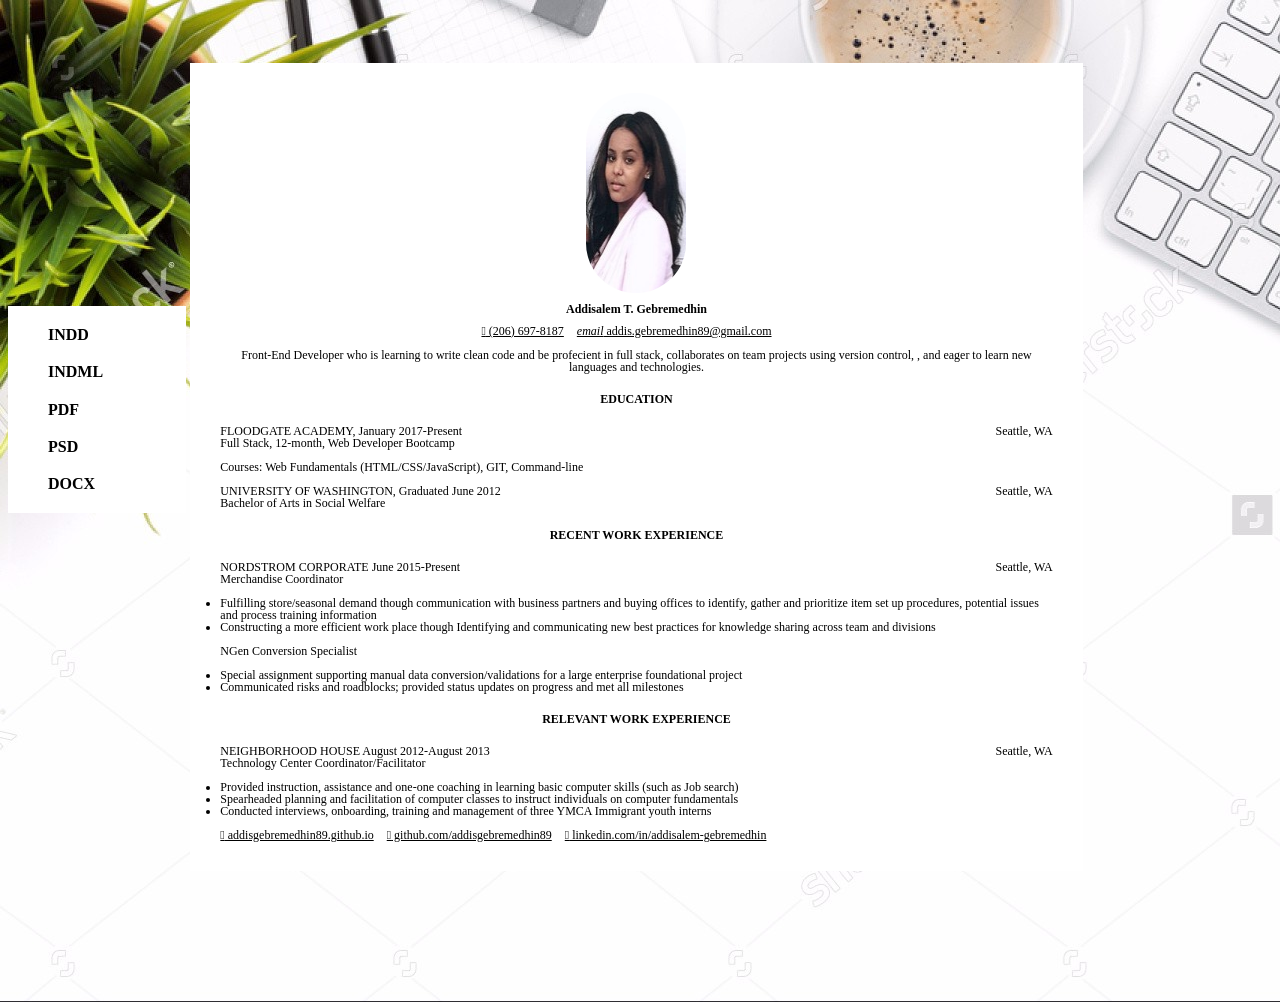
==== index.html @ 22fc40be "swapped location and position dates" ====
<!DOCTYPE html>
<html lang="en">
    <head>
        <meta charset="UTF-8">
        <link rel="stylesheet" type="text/css" href="css/style.css">
        <link rel="stylesheet" id="google-fonts-css" href="http://fonts.googleapis.com/css?subset=latin%2Clatin-ext%2Ccyrillic%2Ccyrillic-ext&amp;family=Lato%3A300%2C300italic%2C400%2C400italic%2C700%2C700italic%2C900%2C900italic%7COswald%3A300%2C300italic%2C400%2C400italic%2C700%2C700italic%2C900%2C900italic+rel%3D%27stylesheet%27+type%3D%27text%2Fcss&amp;ver=4.6.3" type="text/css" media="all">
        <link href="https://fonts.googleapis.com/css?family=Coda+Caption:800|Holtwood+One+SC" rel="stylesheet">
        <title>Addisalem Gebremedhin Resume</title>
    </head>
    <body>
      <div class= "container">
        <img src="images/background.jpg" id="bg" alt="office desktop with plant and office supplies">
          <div class= "left-box">
            <h4>INDD</h4>
            <h4>INDML</h4>
            <h4>PDF</h4>
            <h4>PSD</h4>
            <h4>DOCX</h4>
          </div>
          <div class= "resume-box">
              <div class="row">
                <img id="profile" class="responsive-img circle" src="images/addis.jpg">
              </div>
              <div class="row">
								<h2 class="orange-text">Addisalem T. Gebremedhin</h2>
							</div>
							<div class="row resume-links">
								<a class="resume-links" href="tel:1-206-697-8187"><i class="link-icons">&#xf1be;</i> (206) 697-8187</a>
								<a class="resume-links" href="mailto:addis.gebremedhin89@gmail.com"><i class="link-icons">email</i> addis.gebremedhin89@gmail.com</a>
							</div>
							<div class="row">
								<div class="divider">
								<p class="margins">Front-End Developer who is learning to write clean code and be profecient in full stack, collaborates on team projects using version control, , and eager to learn new languages and technologies.</p>
							</div>
<!-- **** START Education **** -->
							<div class="row">
								<h5 class="blue-text">Education</h5>
<!-- Floodgate Academy -->
								<ul class="left-align">
									<li><span class="sm-header">FLOODGATE ACADEMY, </span> January 2017-Present <span class="right">Seattle, WA</span></li>
									<li class="italic">Full Stack, 12-month, Web Developer Bootcamp</li>
								</ul>
								<ul class="left-align indent">
									<li><i class="tiny material-icons"></i> Courses: Web Fundamentals (HTML/CSS/JavaScript), GIT, Command-line</li>
								</ul>
<!-- University of Washington -->
								<ul class="left-align">
									<li><span class="sm-header">UNIVERSITY OF WASHINGTON, </span> Graduated June 2012 <span class="right"> Seattle, WA</span></li>
									<li class="italic">Bachelor of Arts in Social Welfare</li>
								</ul>
							</div>
							<!--closes education div-->
<!-- **** END Education **** -->
<!-- **** START Work Experience **** -->
							<div class="row">
								<h5 class="blue-text">Recent Work Experience</h5>
<!-- Nordstrom Corporate -->
								<ul class="left-align">
									<li><span class="sm-header">NORDSTROM CORPORATE</span> June 2015-Present <span class="right">Seattle, WA</span></li>
									<li class="italic">Merchandise Coordinator</li>
								</ul>
								<ul class="left-align indent">
									<li class= "position-details">Fulfilling store/seasonal demand though communication with business partners and buying offices to identify, gather and prioritize item set up procedures, potential issues and process training information</li>
                  <li class= "position-details">Constructing a more efficient work place though Identifying and communicating new best practices for knowledge sharing across team and divisions</li>
								</ul>
								<ul class="left-align">
									<li class="italic">NGen Conversion Specialist</li>
								</ul>
								<ul class="left-align indent">
									<li class= "position-details">Special assignment supporting manual data conversion/validations for a large enterprise foundational project</li>
                  <li class= "position-details">Communicated risks and roadblocks; provided status updates on progress and met all milestones</li>
								</ul>
<!-- **** END Recent Work Experience **** -->
<!-- **** START RelevantWork Experience **** -->
							<div class="row">
								<h5 class="blue-text">Relevant Work Experience</h5>
<!-- Neighborhood House -->
                <ul class="left-align">
									<li><span class="sm-header">NEIGHBORHOOD HOUSE</span> August 2012-August 2013 <span class="right">Seattle, WA</span></li>
									<li class="italic">Technology Center Coordinator/Facilitator</li>
								</ul>
								<ul class="left-align indent">
									<li class= "position-details">Provided instruction, assistance and one-one coaching in learning basic computer skills (such as Job search)</li>
                  <li class= "position-details">Spearheaded planning and facilitation of computer classes to instruct individuals on computer fundamentals</li>
                  <li class= "position-details">Conducted interviews, onboarding, training and management of three YMCA Immigrant youth interns</li>
								</ul>
							</div>
<!-- **** Resume links **** -->
<div class="nav-bar">
							<div class="row">
								<a class="resume-links" href="https://www.addisgebremedhin89.github.io"><i class="tiny material-icons">&#xf172;</i> addisgebremedhin89.github.io</a>
								<a class="resume-links" href="https://github.com/addisgebremedhin89"><i class="tiny material-icons">&#xf173;</i> github.com/addisgebremedhin89</a>
								<a class="resume-links" href="https://www.linkedin.com/in/addisalem-gebremedhin-8a791842"><i class="tiny material-icons">&#xf19d;</i> linkedin.com/in/addisalem-gebremedhin</a>
							</div>
          </div>
          <!--closes resume box-->
      </div>
      <!--closes container div-->
    </body>
  </html>
---- css/style.css ----
/*++++++++++++++++++++++++++++++++++++++++++++++++++++++++
                          RESET
++++++++++++++++++++++++++++++++++++++++++++++++++++++++*/

/* http://meyerweb.com/eric/tools/css/reset/ 2. v2.0 | 20110126
  License: none (public domain)
*/

html, body, div, span, applet, object, iframe,
h1, h2, h3, h4, h5, h6, p, blockquote, pre,
a, abbr, acronym, address, big, cite, code,
del, dfn, em, img, ins, kbd, q, s, samp,
small, strike, strong, sub, sup, tt, var,
b, u, i, center,
dl, dt, dd, ol, ul, li,
fieldset, form, label, legend,
table, caption, tbody, tfoot, thead, tr, th, td,
article, aside, canvas, details, embed,
figure, figcaption, footer, header, hgroup,
menu, nav, output, ruby, section, summary,
time, mark, audio, video {
  padding: 0;
  border: 0;
  font-size: 100%;
  vertical-align: baseline;
}
/* HTML5 display-role reset for older browsers */
article, aside, details, figcaption, figure,
footer, header, hgroup, menu, nav, section {
  display: block;
}
body {
  line-height: 1;
}
ol, ul {
  list-style: none;
}
blockquote, q {
  quotes: none;
}
blockquote:before, blockquote:after,
q:before, q:after {
  content: '';
  content: none;
}
table {
  border-collapse: collapse;
  border-spacing: 0;
}

/*++++++++++++++++++++++++++++++++++++++++++++++++++++++++
                          BODY
++++++++++++++++++++++++++++++++++++++++++++++++++++++++*/

.container {
  background-image: url("background.jpg");
  background-size: cover;
  padding-top: 55px;
  padding-right: 75px;
}
#bg {
  position: absolute;
  top: 0;
  left: 0;
}
.left-box {
  width: 15%;
  height: 70%;
  background-color: rgb(255,255,255);
  display: inline-block;
  position: relative;
  bottom: 350px;
}
h4 {
  text-indent: 40px;
}

.resume-box {
  width: 70%;
  height: 70%;
  padding: 30px;
  background-color: rgb(255,255,255);
  /*border: 1px solid #090404;*/
  display: inline-block;
  position: relative;
}

#profile {
  border-radius: 50px;
  width: 100px;
  height: 200px;
  max-width: 100%;
  margin: auto;
  display: block;
}
.orange-text {
 text-align: center;
}

.margins {
 text-align: center;
}

.resume-links {
	color: #000;
	padding-right: 10px;
  text-align: center;
}
.row {
  /*border: 1px solid #090404;
  margin-left: 50%;
  margin-right: 50%;
  padding: 10px;
  margin: 5px auto;*/
  font: sans-serif;
  font-size: 12px;
  /*line-height: 50px;
  font-weight: bold;
  max-width: 100%;
  text-align: center;
  text-transform: uppercase;
  display: block;
  width: 40%;*/
}

.blue-text {
  text-align: center;
  text-transform: uppercase;
}
.position-details {
  list-style: disc;
}

.resume-header2 {
  text-decoration: underline;
}

.right {
  float: right;
}

.sm-header {
  text-align: center;
}
/*.resume-image {
  position: relative;
  margin: auto;
}*/


.resume-content {
  background-color: #FFFFFF;
  position: relative;
  font: 300 16px/22px 'Oswald', Arial, Verdana, 'Helvetica Neue', Helvetica, sans-serif;
  background-color: rgb(255,255,255);
  /*text-align: center;*/
  font-size: 10px;
}
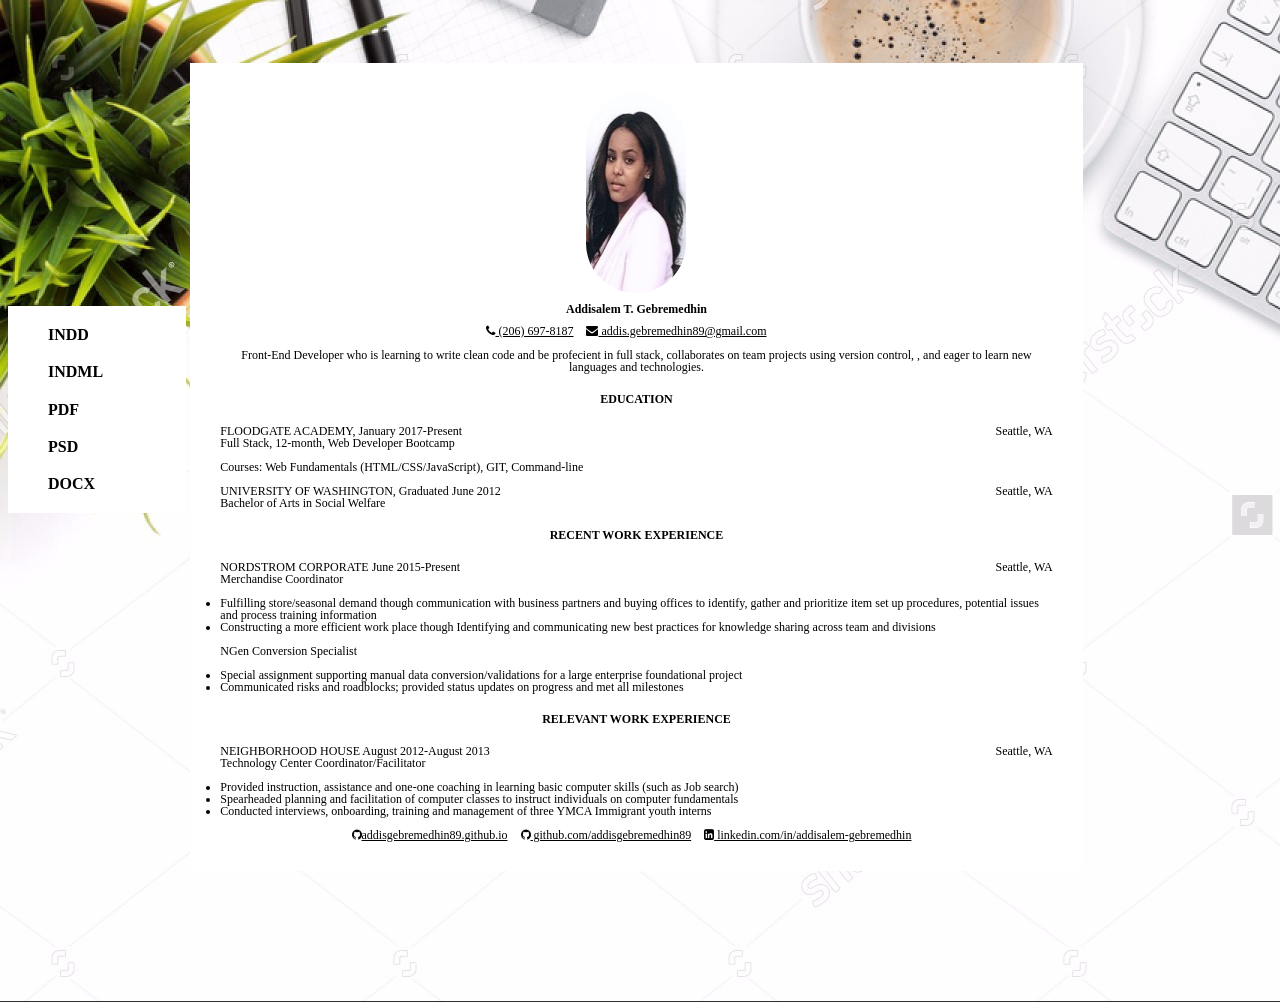
==== commit 69f3da0f: "successfully added icons to resume" ====
--- a/index.html
+++ b/index.html
@@ -2,9 +2,13 @@
 <html lang="en">
     <head>
         <meta charset="UTF-8">
+        <link rel="stylesheet" href="jquery-ui.css">
+        <script src="jquery.js"></script>
+        <script src="jquery-ui.js"></script>
         <link rel="stylesheet" type="text/css" href="css/style.css">
         <link rel="stylesheet" id="google-fonts-css" href="http://fonts.googleapis.com/css?subset=latin%2Clatin-ext%2Ccyrillic%2Ccyrillic-ext&amp;family=Lato%3A300%2C300italic%2C400%2C400italic%2C700%2C700italic%2C900%2C900italic%7COswald%3A300%2C300italic%2C400%2C400italic%2C700%2C700italic%2C900%2C900italic+rel%3D%27stylesheet%27+type%3D%27text%2Fcss&amp;ver=4.6.3" type="text/css" media="all">
         <link href="https://fonts.googleapis.com/css?family=Coda+Caption:800|Holtwood+One+SC" rel="stylesheet">
+        <link rel="stylesheet" href="font-awesome-4.7.0/css/font-awesome.min.css">
         <title>Addisalem Gebremedhin Resume</title>
     </head>
     <body>
@@ -22,11 +26,11 @@
                 <img id="profile" class="responsive-img circle" src="images/addis.jpg">
               </div>
               <div class="row">
-								<h2 class="orange-text">Addisalem T. Gebremedhin</h2>
+								<h2 id="my-name">Addisalem T. Gebremedhin</h2>
 							</div>
 							<div class="row resume-links">
-								<a class="resume-links" href="tel:1-206-697-8187"><i class="link-icons">&#xf1be;</i> (206) 697-8187</a>
-								<a class="resume-links" href="mailto:addis.gebremedhin89@gmail.com"><i class="link-icons">email</i> addis.gebremedhin89@gmail.com</a>
+								<a class="resume-links" href="tel:1-206-697-8187"><i class="fa fa-phone" aria-hidden="true"></i> (206) 697-8187</a>
+								<a class="resume-links" href="mailto:addis.gebremedhin89@gmail.com"><i class="fa fa-envelope" aria-hidden="true"></i> addis.gebremedhin89@gmail.com</a>
 							</div>
 							<div class="row">
 								<div class="divider">
@@ -88,9 +92,9 @@
 <!-- **** Resume links **** -->
 <div class="nav-bar">
 							<div class="row">
-								<a class="resume-links" href="https://www.addisgebremedhin89.github.io"><i class="tiny material-icons">&#xf172;</i> addisgebremedhin89.github.io</a>
-								<a class="resume-links" href="https://github.com/addisgebremedhin89"><i class="tiny material-icons">&#xf173;</i> github.com/addisgebremedhin89</a>
-								<a class="resume-links" href="https://www.linkedin.com/in/addisalem-gebremedhin-8a791842"><i class="tiny material-icons">&#xf19d;</i> linkedin.com/in/addisalem-gebremedhin</a>
+								<a class="resume-links" href="https://www.addisgebremedhin89.github.io"> <i class="fa fa-github" aria-hidden="true"></i>addisgebremedhin89.github.io</a>
+								<a class="resume-links" href="https://github.com/addisgebremedhin89"><i class="fa fa-github" aria-hidden="true"></i> github.com/addisgebremedhin89</a>
+								<a class="resume-links" href="https://www.linkedin.com/in/addisalem-gebremedhin-8a791842"><i class="fa fa-linkedin-square" aria-hidden="true"></i> linkedin.com/in/addisalem-gebremedhin</a>
 							</div>
           </div>
           <!--closes resume box-->
--- a/css/style.css
+++ b/css/style.css
@@ -93,7 +93,7 @@
   margin: auto;
   display: block;
 }
-.orange-text {
+#my-name {
  text-align: center;
 }
 
@@ -156,3 +156,12 @@
   /*text-align: center;*/
   font-size: 10px;
 }
+
+.nav-bar {
+ text-align: center;
+}
+
+/*++++++++++++++++++++++++++++++++++++++++++++++++++++++++
+                        RESPONSIVE
+++++++++++++++++++++++++++++++++++++++++++++++++++++++++*/
+
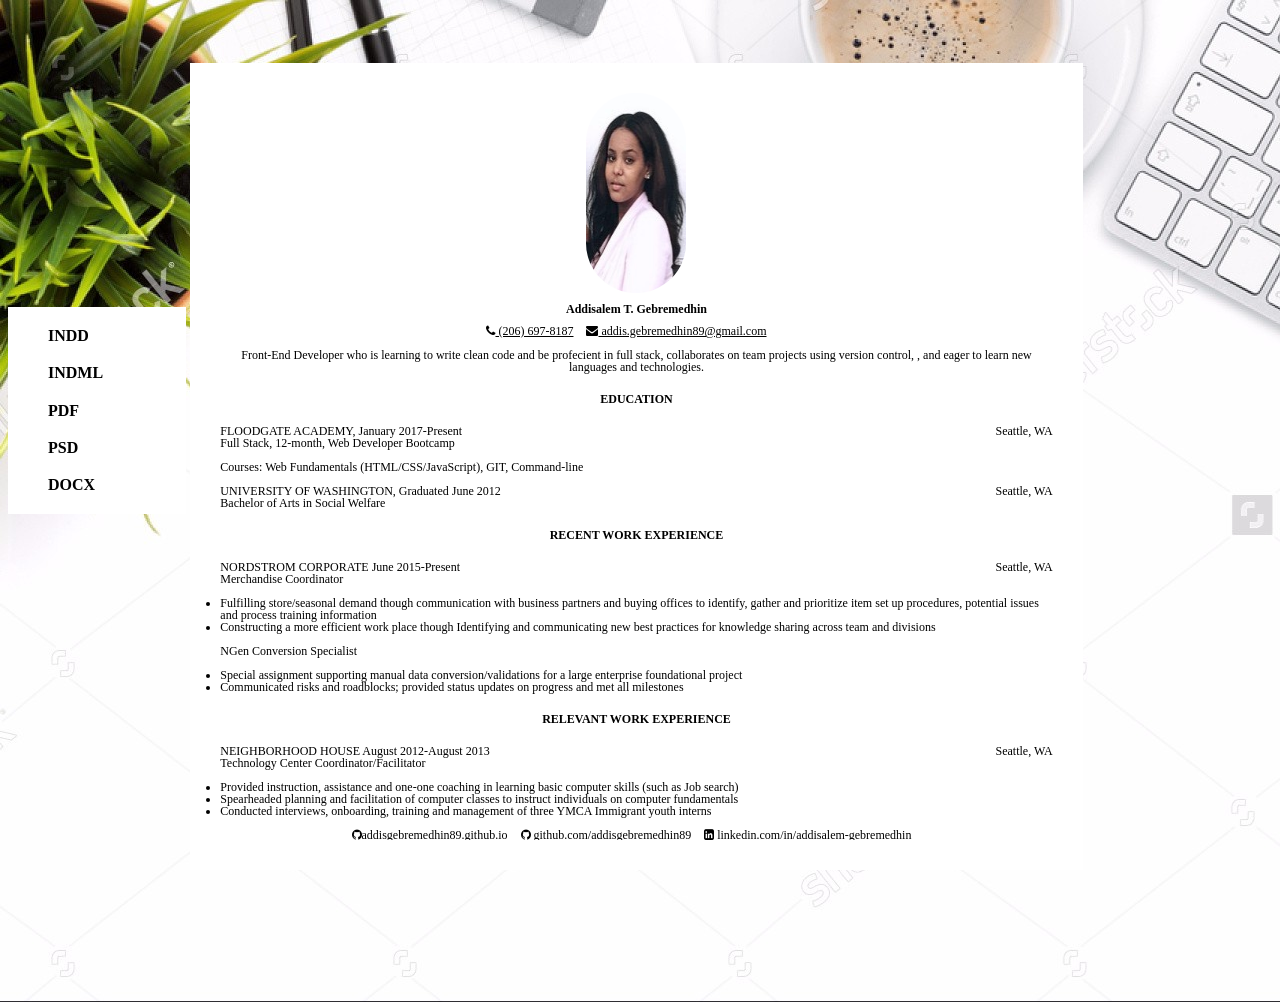
==== commit 42626dab: "slide up and down on nav bar" ====
--- a/index.html
+++ b/index.html
@@ -3,8 +3,20 @@
     <head>
         <meta charset="UTF-8">
         <link rel="stylesheet" href="jquery-ui.css">
+        <!--<link type="text/javascript" src="script.js">-->
         <script src="jquery.js"></script>
         <script src="jquery-ui.js"></script>
+        <script>
+        $(document).ready(function(){
+         $("#profile").draggable();
+         $(".left-align").selectable();
+         $("li").resizable();
+         $(".container").fadeIn(1000);
+         $(".nav-bar").slideUp(8000).slideDown(8000);
+         
+      });
+        
+        </script>
         <link rel="stylesheet" type="text/css" href="css/style.css">
         <link rel="stylesheet" id="google-fonts-css" href="http://fonts.googleapis.com/css?subset=latin%2Clatin-ext%2Ccyrillic%2Ccyrillic-ext&amp;family=Lato%3A300%2C300italic%2C400%2C400italic%2C700%2C700italic%2C900%2C900italic%7COswald%3A300%2C300italic%2C400%2C400italic%2C700%2C700italic%2C900%2C900italic+rel%3D%27stylesheet%27+type%3D%27text%2Fcss&amp;ver=4.6.3" type="text/css" media="all">
         <link href="https://fonts.googleapis.com/css?family=Coda+Caption:800|Holtwood+One+SC" rel="stylesheet">
--- a/css/style.css
+++ b/css/style.css
@@ -97,6 +97,9 @@
  text-align: center;
 }
 
+.left-align .ui-selected {
+  color: orange;
+}
 .margins {
  text-align: center;
 }
@@ -165,3 +168,27 @@
                         RESPONSIVE
 ++++++++++++++++++++++++++++++++++++++++++++++++++++++++*/
 
+@media only screen and (max-device-width: 375px) and (max-device-height: 667px) {
+
+  .container {
+    width:100%;
+  }
+  
+  #bg {
+    width:100%;
+  }
+
+}
+
+@media only screen and (max-device-width: 800px)  {
+
+  .container {
+    width:100%;
+  }
+  
+  #bg {
+    width:100%;
+  }
+
+}
+
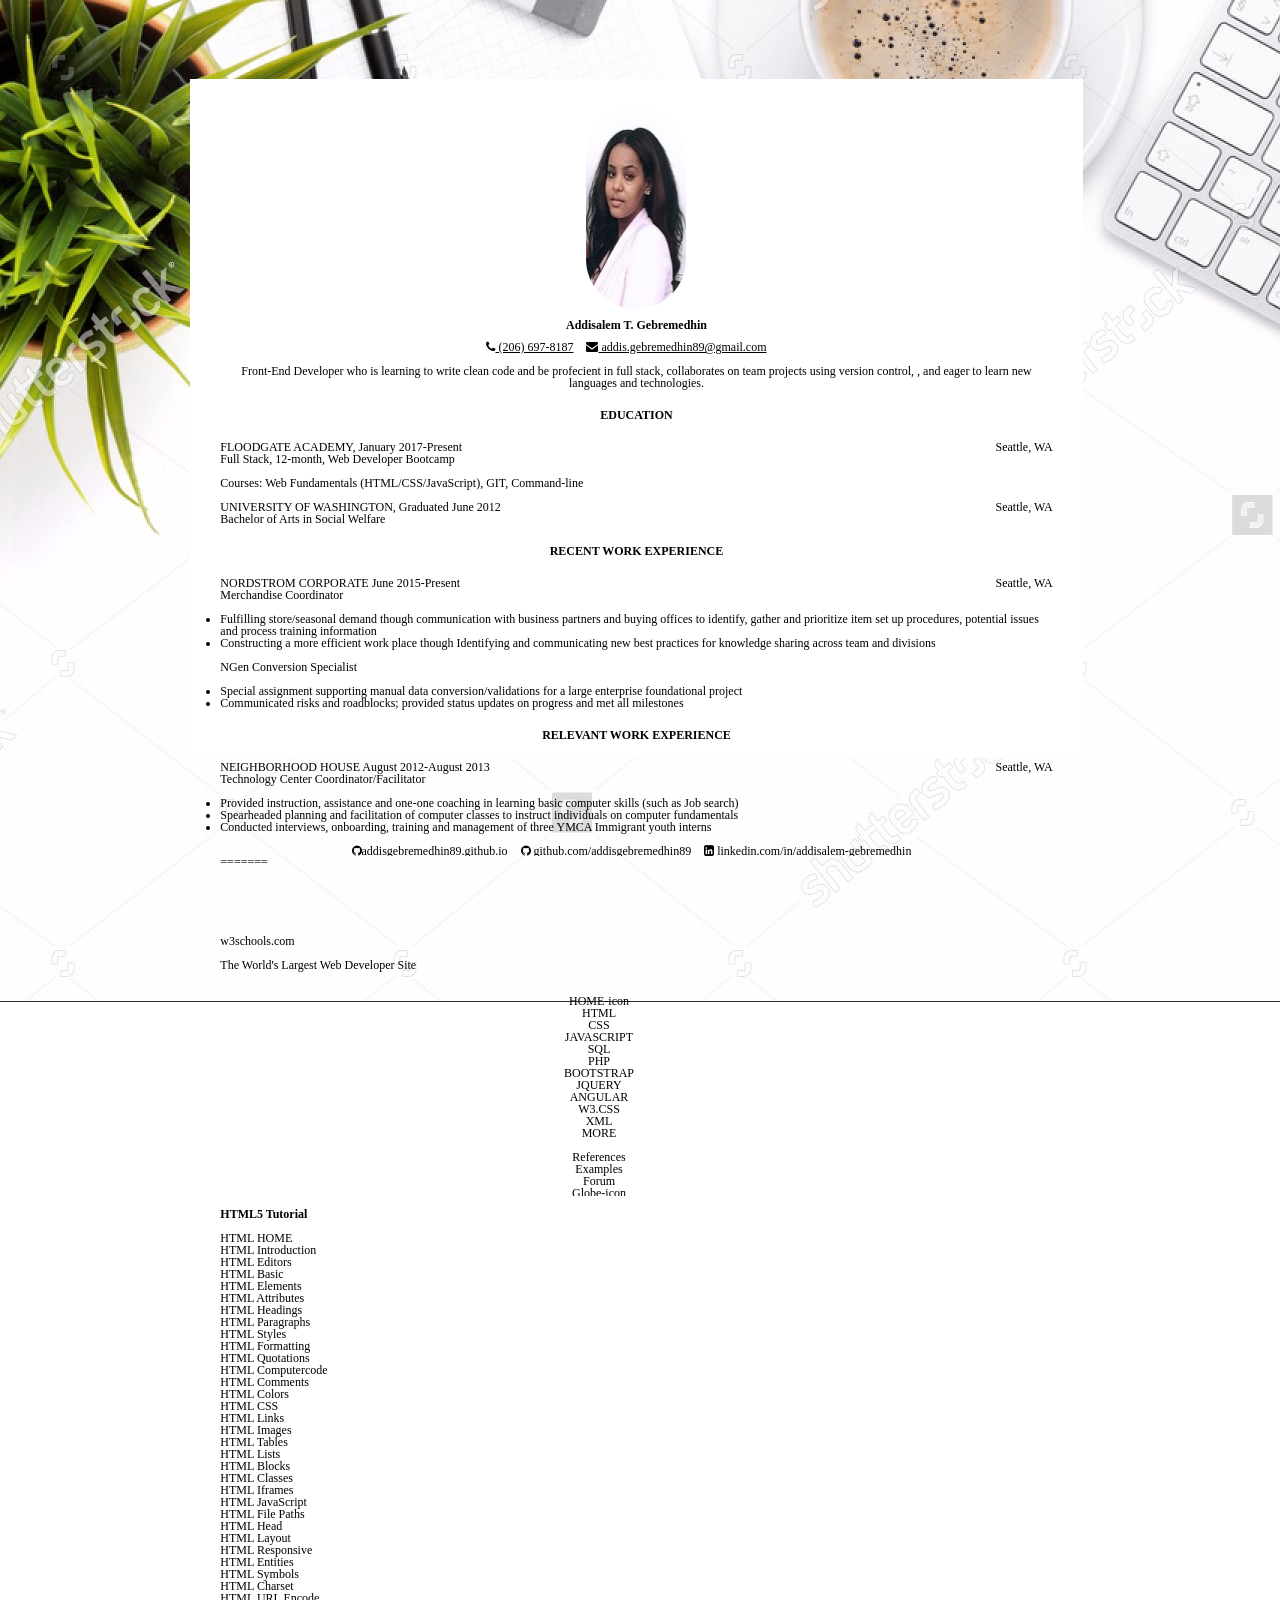
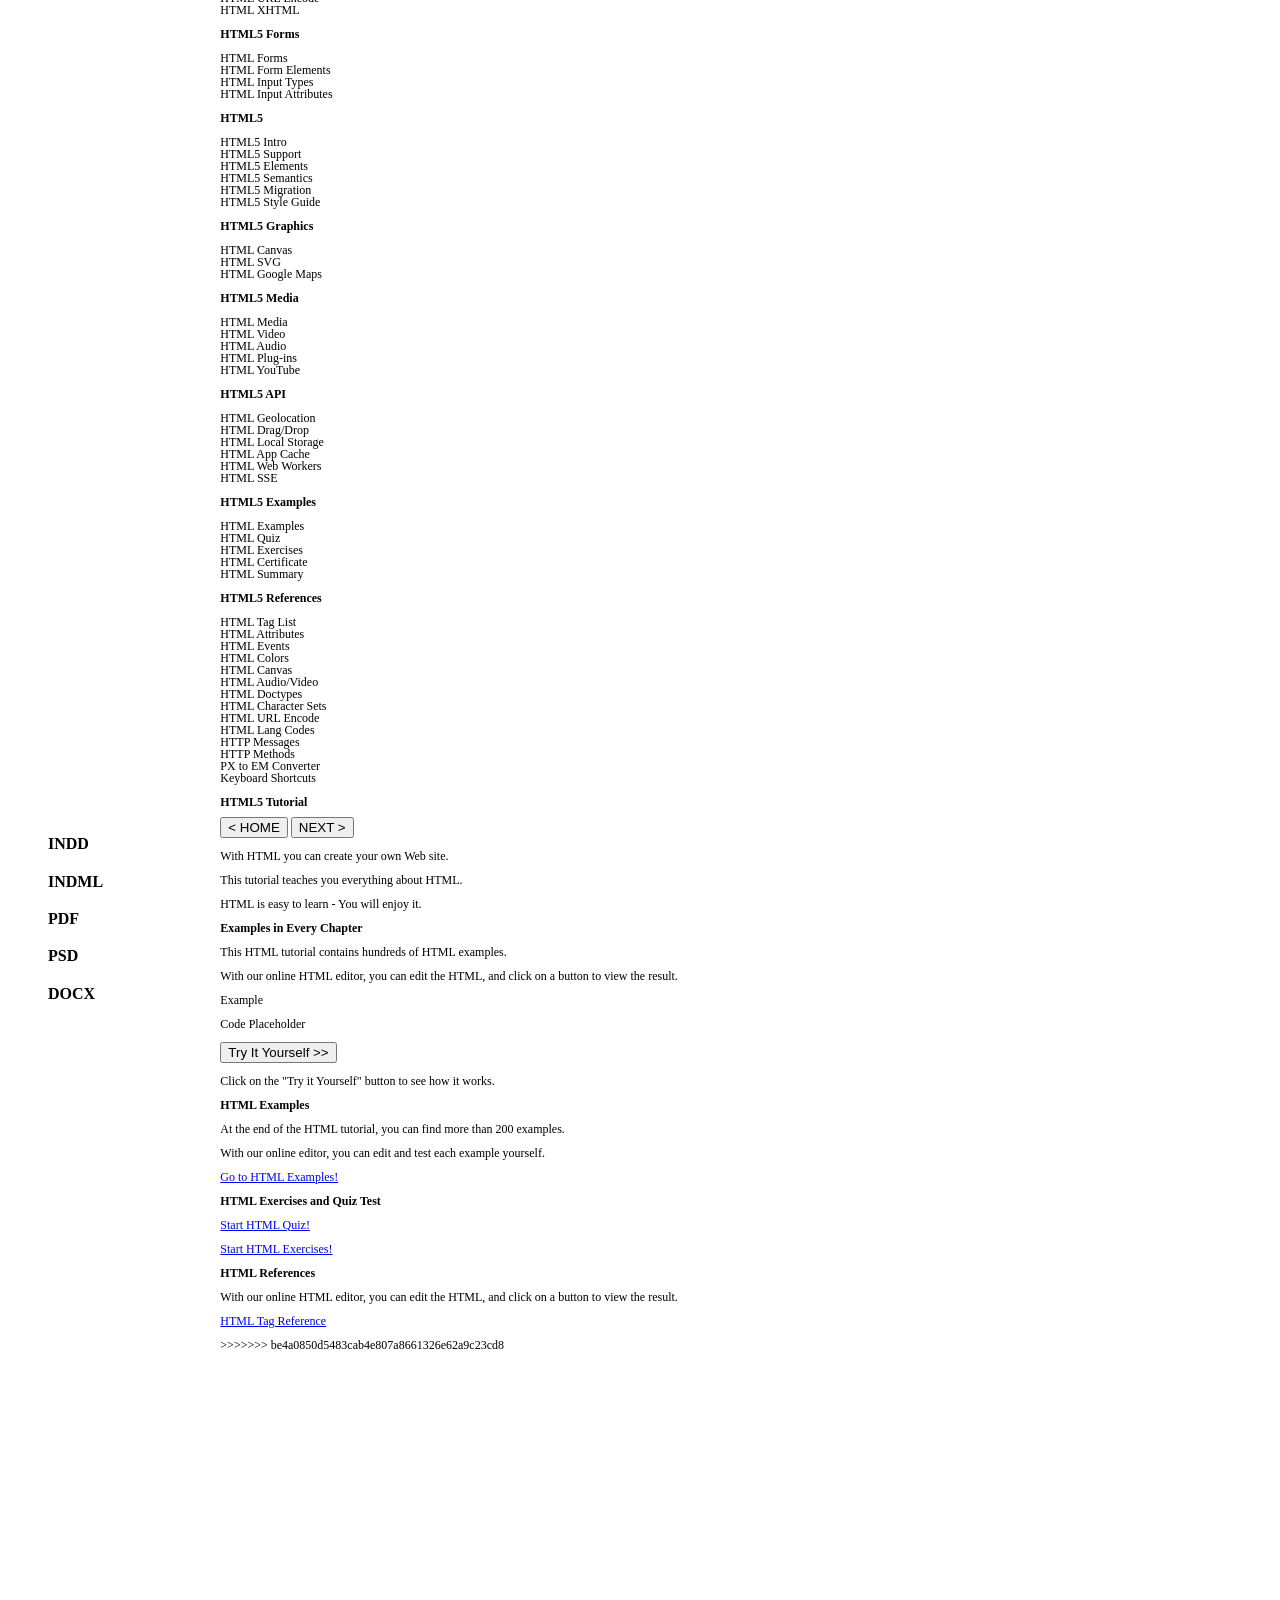
==== commit 07ab791d: "Merge branch 'master' of https://github.com/addisgebremedhin89/addisgebremedhin89.github.io Conflict" ====
--- a/index.html
+++ b/index.html
@@ -1,3 +1,4 @@
+<<<<<<< HEAD
 <!DOCTYPE html>
 <html lang="en">
     <head>
@@ -11,7 +12,7 @@
          $("#profile").draggable();
          $(".left-align").selectable();
          $("li").resizable();
-         $(".container").fadeIn(1000);
+         $(".container").fadeIn({easing: 700});
          $(".nav-bar").slideUp(8000).slideDown(8000);
          
       });
@@ -113,4 +114,207 @@
       </div>
       <!--closes container div-->
     </body>
-  </html>+  </html>
+=======
+<!doctype html>
+<html>
+  <head>
+      <title>Addis Gebremedhin - Assessment</title>
+      <meta charset="UTF-8" />
+      <link rel="stylesheet" type="text/css" href="css/style.css" />
+      <script src="js/app.js"></script>
+  </head>
+  <body>
+    <div class="container">
+      <div class="top-bar">
+        <p id="word-mark"><span>w3schools</span>.com</p>
+        <p id="slogan">The World's Largest Web Developer Site</p>
+      </div>
+      <div class="nav-bar">
+        <ul>
+          <li class="nav-element">HOME-icon</li>
+          <li class="nav-element">HTML</li>
+          <li class="nav-element">CSS</li>
+          <li class="nav-element">JAVASCRIPT</li>
+          <li class="nav-element">SQL</li>
+          <li class="nav-element">PHP</li>
+          <li class="nav-element">BOOTSTRAP</li>
+          <li class="nav-element">JQUERY</li>
+          <li class="nav-element">ANGULAR</li>
+          <li class="nav-element">W3.CSS</li>
+          <li class="nav-element">XML</li>
+          <li class="nav-element">MORE</li>
+        </ul>
+        <ul>
+          <li class="nav-element">References</li>
+          <li class="nav-element">Examples</li>
+          <li class="nav-element">Forum</li>
+          <li class="nav-element">Globe-icon</li>
+          <li class="nav-element">Search-icon</li>
+        </ul>
+      </div>
+      <div class="left-section">
+        <h3>HTML5 Tutorial</h3>
+        <ul>
+          <li>HTML HOME</li>
+          <li>HTML Introduction</li>
+          <li>HTML Editors</li>
+          <li>HTML Basic</li>
+          <li>HTML Elements</li>
+          <li>HTML Attributes</li>
+          <li>HTML Headings</li>
+          <li>HTML Paragraphs</li>
+          <li>HTML Styles</li>
+          <li>HTML Formatting</li>
+          <li>HTML Quotations</li>
+          <li>HTML Computercode</li>
+          <li>HTML Comments</li>
+          <li>HTML Colors</li>
+          <li>HTML CSS</li>
+          <li>HTML Links</li>
+          <li>HTML Images</li>
+          <li>HTML Tables</li>
+          <li>HTML Lists</li>
+          <li>HTML Blocks</li>
+          <li>HTML Classes</li>
+          <li>HTML Iframes</li>
+          <li>HTML JavaScript</li>
+          <li>HTML File Paths</li>
+          <li>HTML Head</li>
+          <li>HTML Layout</li>
+          <li>HTML Responsive</li>
+          <li>HTML Entities</li>
+          <li>HTML Symbols</li>
+          <li>HTML Charset</li>
+          <li>HTML URL Encode</li>
+          <li>HTML XHTML</li>
+        </ul>
+        <h3>HTML5 Forms</h3>
+        <ul>
+          <li>HTML Forms</li>
+          <li>HTML Form Elements</li>
+          <li>HTML Input Types</li>
+          <li>HTML Input Attributes</li>
+        </ul>
+        <h3>HTML5</h3>
+        <ul>
+          <li>HTML5 Intro</li>
+          <li>HTML5 Support</li>
+          <li>HTML5 Elements</li>
+          <li>HTML5 Semantics</li>
+          <li>HTML5 Migration</li>
+          <li>HTML5 Style Guide</li>
+        </ul>
+        <h3>HTML5 Graphics</h3>
+        <ul>
+          <li>HTML Canvas</li>
+          <li>HTML SVG</li>
+          <li>HTML Google Maps</li>
+        </ul>
+        <h3>HTML5 Media</h3>
+        <ul>
+          <li>HTML Media</li>
+          <li>HTML Video</li>
+          <li>HTML Audio</li>
+          <li>HTML Plug-ins</li>
+          <li>HTML YouTube </li>
+        </ul>
+        <h3>HTML5 API</h3>
+        <ul>
+          <li>HTML Geolocation</li>
+          <li>HTML Drag/Drop</li>
+          <li>HTML Local Storage</li>
+          <li>HTML App Cache</li>
+          <li>HTML Web Workers</li>
+          <li>HTML SSE</li>
+        </ul>
+        <h3>HTML5 Examples</h3>
+        <ul>
+          <li>HTML Examples</li>
+          <li>HTML Quiz</li>
+          <li>HTML Exercises</li>
+          <li>HTML Certificate</li>
+          <li>HTML Summary</li>
+        </ul>
+        <h3>HTML5 References</h3>
+        <ul>
+          <li>HTML Tag List</li>
+          <li>HTML Attributes</li>
+          <li>HTML Events</li>
+          <li>HTML Colors</li>
+          <li>HTML Canvas</li>
+          <li>HTML Audio/Video</li>
+          <li>HTML Doctypes</li>
+          <li>HTML Character Sets</li>
+          <li>HTML URL Encode</li>
+          <li>HTML Lang Codes</li>
+          <li>HTTP Messages</li>
+          <li>HTTP Methods</li>
+          <li>PX to EM Converter</li>
+          <li>Keyboard Shortcuts</li>
+        </ul>
+      </div>
+      <div class="middle-section">
+        <div class="ad-section"></div>
+        <h1 id="page-heading">HTML5 Tutorial</h1>
+        <div class="button-bar">
+          <button class="left-button"> < HOME </button>
+          <button class="right-button"> NEXT > </button>
+        </div>
+        <div class="description">
+          <p>With HTML you can create your own Web site.</p>
+          <p>This tutorial teaches you everything about HTML.</p>
+          <p>HTML is easy to learn - You will enjoy it.</p>
+        </div>
+        <div class="sub-section">
+          <h2 class="sub-header">Examples in Every Chapter</h2>
+          <p>This HTML tutorial contains hundreds of HTML examples.</p>
+          <p>With our online HTML editor, you can edit the HTML, and click on a button to view the result.</p>
+        </div>
+        <div class="example-section">
+          <p>Example</p>
+          <div class="code-box">
+            <p>Code Placeholder</p>
+            <!--
+              <!DOCTYPE html>
+              <html>
+              <head>
+              <title>Page Title</title>
+              </head>
+              <body>
+
+              <h1>This is a Heading</h1>
+              <p>This is a paragraph.</p>
+
+              </body>
+              </html>
+            -->
+          </div>
+          <button> Try It Yourself >> </button>
+        </div>
+        <p>Click on the "Try it Yourself" button to see how it works.</p>
+        <div class="sub-section">
+          <h2 class="sub-header">HTML Examples</h2>
+          <p>At the end of the HTML tutorial, you can find more than 200 examples.</p>
+          <p>With our online editor, you can edit and test each example yourself.</p>
+          <p><a href="http://www.w3schools.com/html/html_examples.asp">Go to HTML Examples!</a>
+        </div>
+        <div class="sub-section">
+          <h2 class="sub-header">HTML Exercises and Quiz Test</h2>
+          <p><a href="http://www.w3schools.com/html/html_quiz.asp">Start HTML Quiz!</a>
+          <p><a href="http://www.w3schools.com/html/exercise.asp?filename=exercise_attributes1">Start HTML Exercises!</a>
+        </div>
+        <div class="sub-section">
+          <h2 class="sub-header">HTML References</h2>
+          <p>With our online HTML editor, you can edit the HTML, and click on a button to view the result.</p>
+          <p><a href="http://www.w3schools.com/tags/default.asp">HTML Tag Reference</a>
+        </div>
+      </div>
+      <div class="right-section">
+      </div>
+
+
+    </div>
+  </body>
+</html>
+>>>>>>> be4a0850d5483cab4e807a8661326e62a9c23cd8
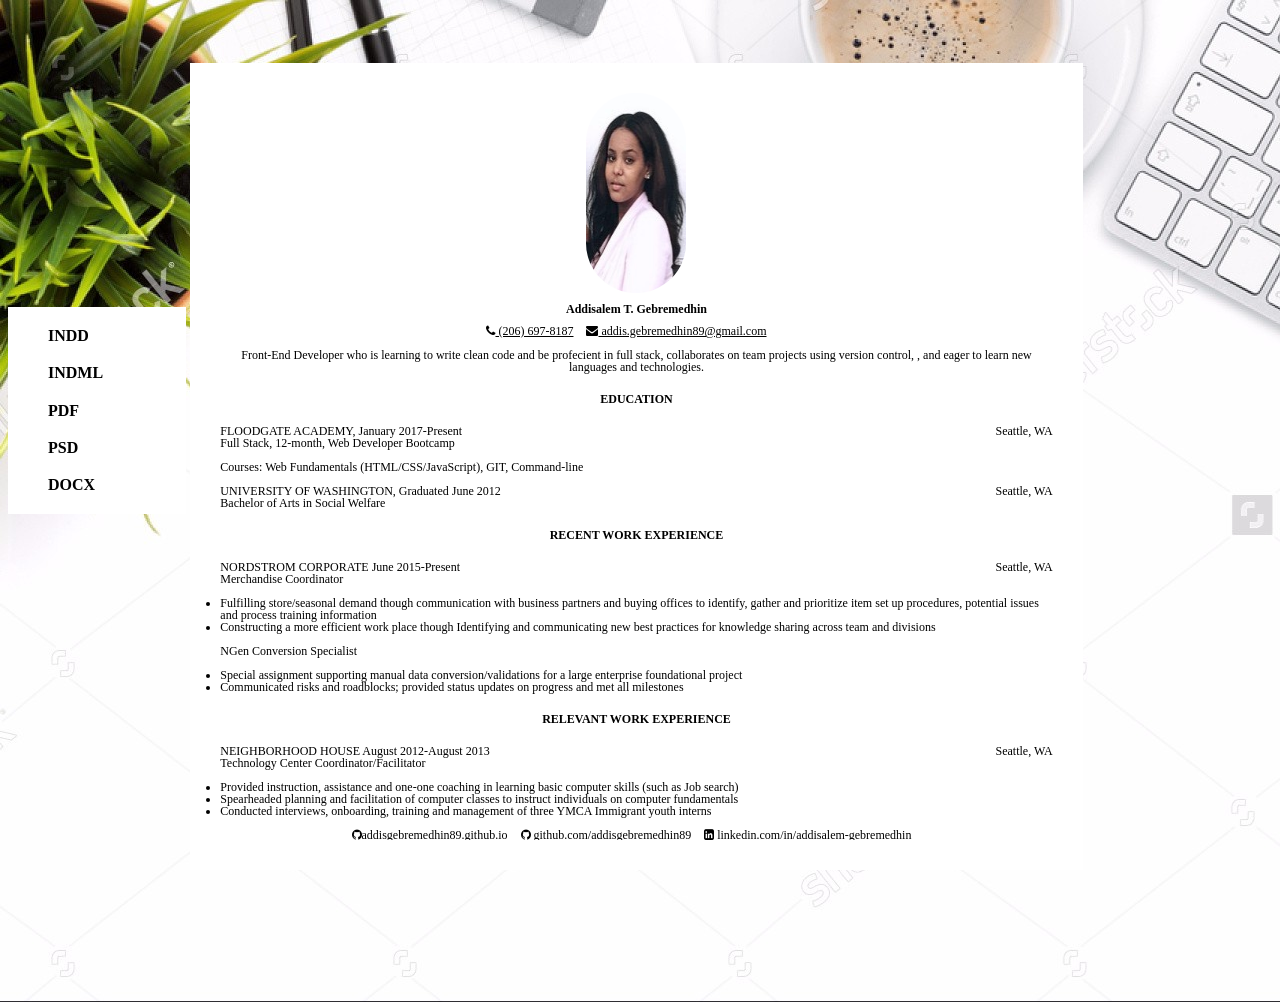
==== commit 710b998f: "updates to resume, finally merged with master" ====
--- a/index.html
+++ b/index.html
@@ -1,4 +1,3 @@
-<<<<<<< HEAD
 <!DOCTYPE html>
 <html lang="en">
     <head>
@@ -49,6 +48,7 @@
 								<div class="divider">
 								<p class="margins">Front-End Developer who is learning to write clean code and be profecient in full stack, collaborates on team projects using version control, , and eager to learn new languages and technologies.</p>
 							</div>
+							</div>
 <!-- **** START Education **** -->
 							<div class="row">
 								<h5 class="blue-text">Education</h5>
@@ -87,6 +87,7 @@
 									<li class= "position-details">Special assignment supporting manual data conversion/validations for a large enterprise foundational project</li>
                   <li class= "position-details">Communicated risks and roadblocks; provided status updates on progress and met all milestones</li>
 								</ul>
+								</div>
 <!-- **** END Recent Work Experience **** -->
 <!-- **** START RelevantWork Experience **** -->
 							<div class="row">
@@ -102,219 +103,18 @@
                   <li class= "position-details">Conducted interviews, onboarding, training and management of three YMCA Immigrant youth interns</li>
 								</ul>
 							</div>
+<!-- **** END Relevent Work Experience **** -->
 <!-- **** Resume links **** -->
-<div class="nav-bar">
+            <div class="nav-bar">
 							<div class="row">
 								<a class="resume-links" href="https://www.addisgebremedhin89.github.io"> <i class="fa fa-github" aria-hidden="true"></i>addisgebremedhin89.github.io</a>
 								<a class="resume-links" href="https://github.com/addisgebremedhin89"><i class="fa fa-github" aria-hidden="true"></i> github.com/addisgebremedhin89</a>
 								<a class="resume-links" href="https://www.linkedin.com/in/addisalem-gebremedhin-8a791842"><i class="fa fa-linkedin-square" aria-hidden="true"></i> linkedin.com/in/addisalem-gebremedhin</a>
+							</div>
 							</div>
           </div>
           <!--closes resume box-->
       </div>
       <!--closes container div-->
     </body>
-  </html>
-=======
-<!doctype html>
-<html>
-  <head>
-      <title>Addis Gebremedhin - Assessment</title>
-      <meta charset="UTF-8" />
-      <link rel="stylesheet" type="text/css" href="css/style.css" />
-      <script src="js/app.js"></script>
-  </head>
-  <body>
-    <div class="container">
-      <div class="top-bar">
-        <p id="word-mark"><span>w3schools</span>.com</p>
-        <p id="slogan">The World's Largest Web Developer Site</p>
-      </div>
-      <div class="nav-bar">
-        <ul>
-          <li class="nav-element">HOME-icon</li>
-          <li class="nav-element">HTML</li>
-          <li class="nav-element">CSS</li>
-          <li class="nav-element">JAVASCRIPT</li>
-          <li class="nav-element">SQL</li>
-          <li class="nav-element">PHP</li>
-          <li class="nav-element">BOOTSTRAP</li>
-          <li class="nav-element">JQUERY</li>
-          <li class="nav-element">ANGULAR</li>
-          <li class="nav-element">W3.CSS</li>
-          <li class="nav-element">XML</li>
-          <li class="nav-element">MORE</li>
-        </ul>
-        <ul>
-          <li class="nav-element">References</li>
-          <li class="nav-element">Examples</li>
-          <li class="nav-element">Forum</li>
-          <li class="nav-element">Globe-icon</li>
-          <li class="nav-element">Search-icon</li>
-        </ul>
-      </div>
-      <div class="left-section">
-        <h3>HTML5 Tutorial</h3>
-        <ul>
-          <li>HTML HOME</li>
-          <li>HTML Introduction</li>
-          <li>HTML Editors</li>
-          <li>HTML Basic</li>
-          <li>HTML Elements</li>
-          <li>HTML Attributes</li>
-          <li>HTML Headings</li>
-          <li>HTML Paragraphs</li>
-          <li>HTML Styles</li>
-          <li>HTML Formatting</li>
-          <li>HTML Quotations</li>
-          <li>HTML Computercode</li>
-          <li>HTML Comments</li>
-          <li>HTML Colors</li>
-          <li>HTML CSS</li>
-          <li>HTML Links</li>
-          <li>HTML Images</li>
-          <li>HTML Tables</li>
-          <li>HTML Lists</li>
-          <li>HTML Blocks</li>
-          <li>HTML Classes</li>
-          <li>HTML Iframes</li>
-          <li>HTML JavaScript</li>
-          <li>HTML File Paths</li>
-          <li>HTML Head</li>
-          <li>HTML Layout</li>
-          <li>HTML Responsive</li>
-          <li>HTML Entities</li>
-          <li>HTML Symbols</li>
-          <li>HTML Charset</li>
-          <li>HTML URL Encode</li>
-          <li>HTML XHTML</li>
-        </ul>
-        <h3>HTML5 Forms</h3>
-        <ul>
-          <li>HTML Forms</li>
-          <li>HTML Form Elements</li>
-          <li>HTML Input Types</li>
-          <li>HTML Input Attributes</li>
-        </ul>
-        <h3>HTML5</h3>
-        <ul>
-          <li>HTML5 Intro</li>
-          <li>HTML5 Support</li>
-          <li>HTML5 Elements</li>
-          <li>HTML5 Semantics</li>
-          <li>HTML5 Migration</li>
-          <li>HTML5 Style Guide</li>
-        </ul>
-        <h3>HTML5 Graphics</h3>
-        <ul>
-          <li>HTML Canvas</li>
-          <li>HTML SVG</li>
-          <li>HTML Google Maps</li>
-        </ul>
-        <h3>HTML5 Media</h3>
-        <ul>
-          <li>HTML Media</li>
-          <li>HTML Video</li>
-          <li>HTML Audio</li>
-          <li>HTML Plug-ins</li>
-          <li>HTML YouTube </li>
-        </ul>
-        <h3>HTML5 API</h3>
-        <ul>
-          <li>HTML Geolocation</li>
-          <li>HTML Drag/Drop</li>
-          <li>HTML Local Storage</li>
-          <li>HTML App Cache</li>
-          <li>HTML Web Workers</li>
-          <li>HTML SSE</li>
-        </ul>
-        <h3>HTML5 Examples</h3>
-        <ul>
-          <li>HTML Examples</li>
-          <li>HTML Quiz</li>
-          <li>HTML Exercises</li>
-          <li>HTML Certificate</li>
-          <li>HTML Summary</li>
-        </ul>
-        <h3>HTML5 References</h3>
-        <ul>
-          <li>HTML Tag List</li>
-          <li>HTML Attributes</li>
-          <li>HTML Events</li>
-          <li>HTML Colors</li>
-          <li>HTML Canvas</li>
-          <li>HTML Audio/Video</li>
-          <li>HTML Doctypes</li>
-          <li>HTML Character Sets</li>
-          <li>HTML URL Encode</li>
-          <li>HTML Lang Codes</li>
-          <li>HTTP Messages</li>
-          <li>HTTP Methods</li>
-          <li>PX to EM Converter</li>
-          <li>Keyboard Shortcuts</li>
-        </ul>
-      </div>
-      <div class="middle-section">
-        <div class="ad-section"></div>
-        <h1 id="page-heading">HTML5 Tutorial</h1>
-        <div class="button-bar">
-          <button class="left-button"> < HOME </button>
-          <button class="right-button"> NEXT > </button>
-        </div>
-        <div class="description">
-          <p>With HTML you can create your own Web site.</p>
-          <p>This tutorial teaches you everything about HTML.</p>
-          <p>HTML is easy to learn - You will enjoy it.</p>
-        </div>
-        <div class="sub-section">
-          <h2 class="sub-header">Examples in Every Chapter</h2>
-          <p>This HTML tutorial contains hundreds of HTML examples.</p>
-          <p>With our online HTML editor, you can edit the HTML, and click on a button to view the result.</p>
-        </div>
-        <div class="example-section">
-          <p>Example</p>
-          <div class="code-box">
-            <p>Code Placeholder</p>
-            <!--
-              <!DOCTYPE html>
-              <html>
-              <head>
-              <title>Page Title</title>
-              </head>
-              <body>
-
-              <h1>This is a Heading</h1>
-              <p>This is a paragraph.</p>
-
-              </body>
-              </html>
-            -->
-          </div>
-          <button> Try It Yourself >> </button>
-        </div>
-        <p>Click on the "Try it Yourself" button to see how it works.</p>
-        <div class="sub-section">
-          <h2 class="sub-header">HTML Examples</h2>
-          <p>At the end of the HTML tutorial, you can find more than 200 examples.</p>
-          <p>With our online editor, you can edit and test each example yourself.</p>
-          <p><a href="http://www.w3schools.com/html/html_examples.asp">Go to HTML Examples!</a>
-        </div>
-        <div class="sub-section">
-          <h2 class="sub-header">HTML Exercises and Quiz Test</h2>
-          <p><a href="http://www.w3schools.com/html/html_quiz.asp">Start HTML Quiz!</a>
-          <p><a href="http://www.w3schools.com/html/exercise.asp?filename=exercise_attributes1">Start HTML Exercises!</a>
-        </div>
-        <div class="sub-section">
-          <h2 class="sub-header">HTML References</h2>
-          <p>With our online HTML editor, you can edit the HTML, and click on a button to view the result.</p>
-          <p><a href="http://www.w3schools.com/tags/default.asp">HTML Tag Reference</a>
-        </div>
-      </div>
-      <div class="right-section">
-      </div>
-
-
-    </div>
-  </body>
-</html>
->>>>>>> be4a0850d5483cab4e807a8661326e62a9c23cd8
+  </html>
